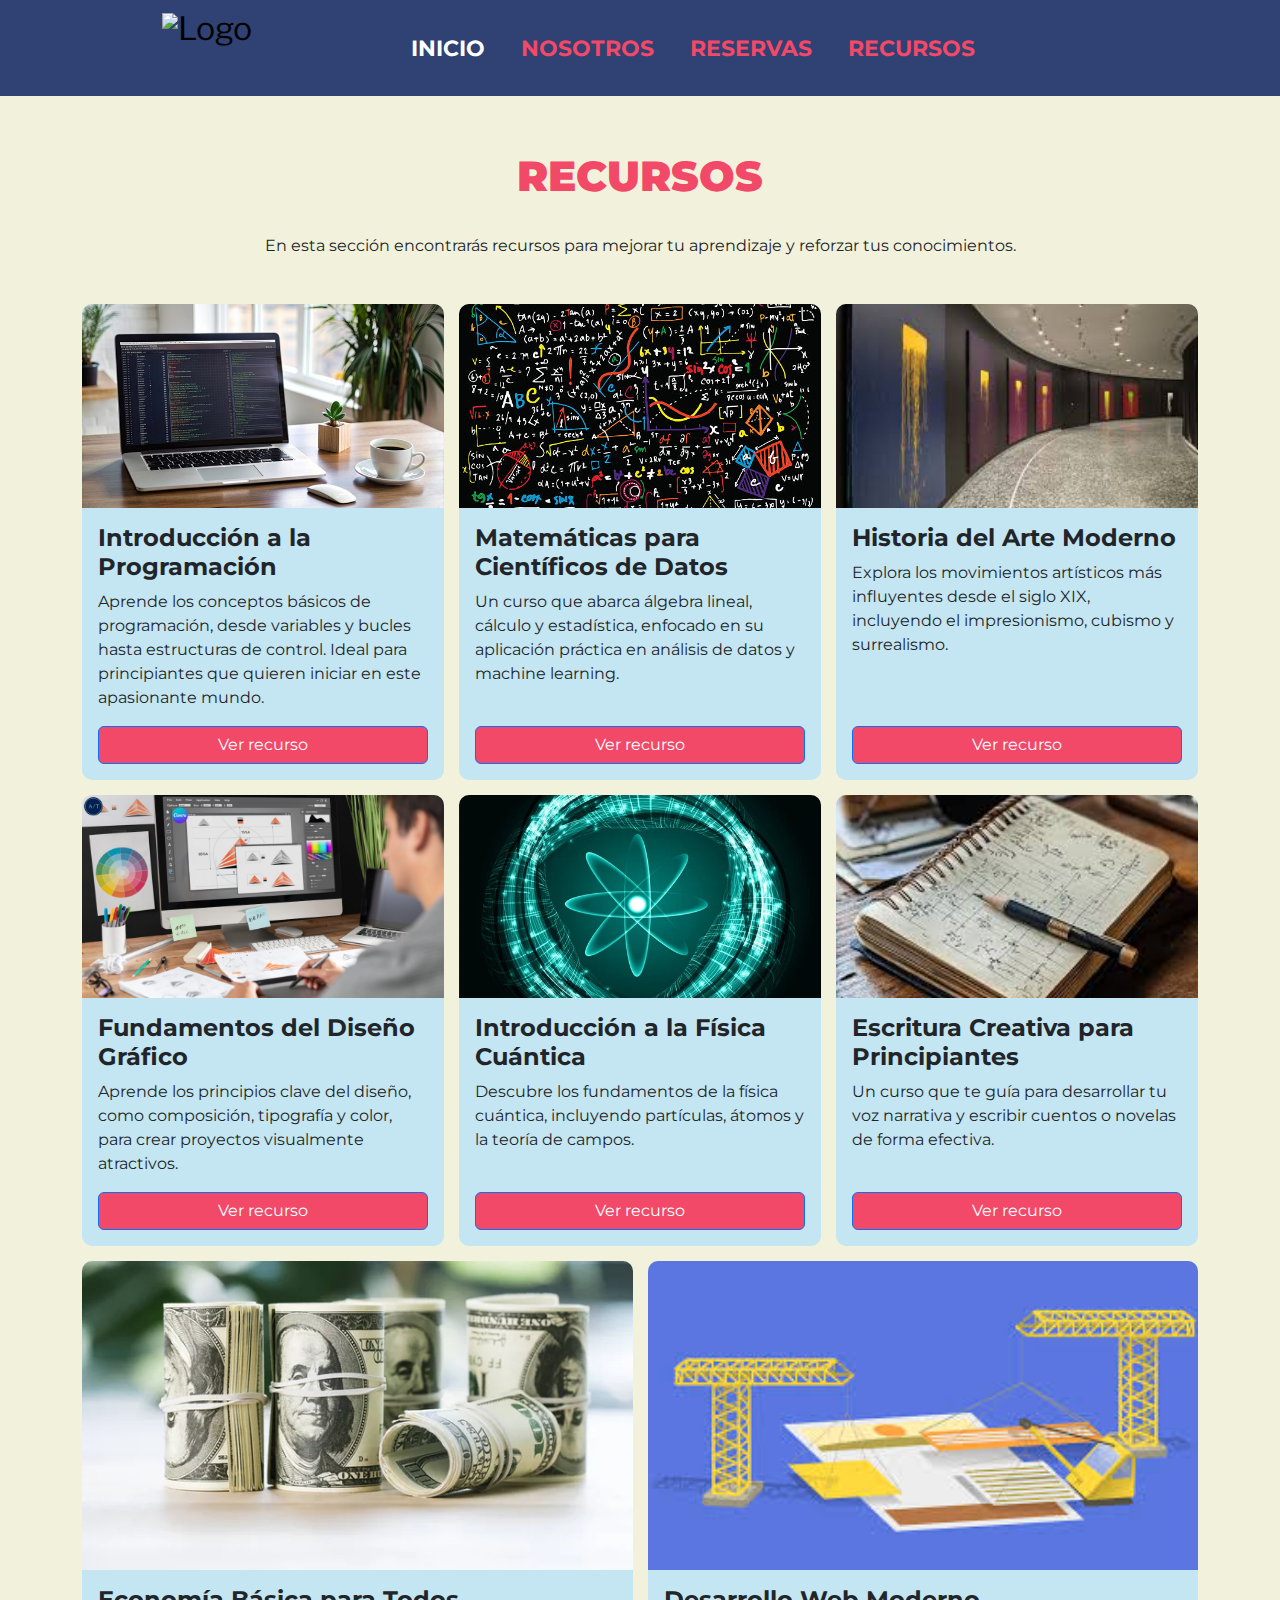
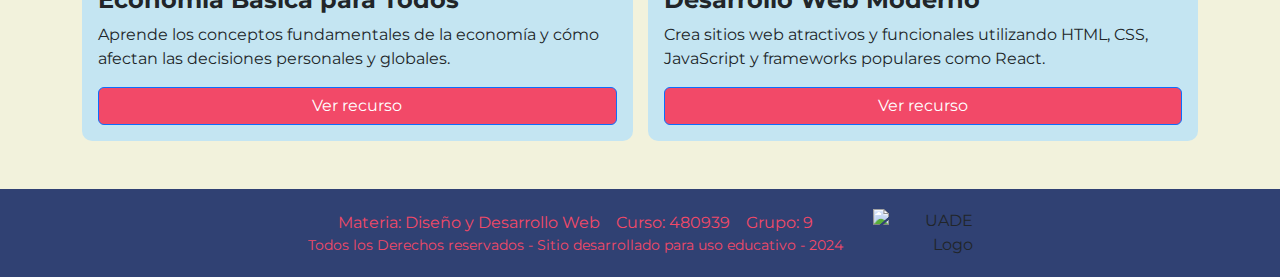
==== recursos/index.html @ f50ced4b "Reservas & Recursos" ====
<!DOCTYPE html><html lang="es"> <head><meta charset="UTF-8"><meta name="viewport" content="width=device-width, initial-scale=1.0"><title>Instituto Eureka - Recursos</title><link rel="icon" href="/img/favicon.ico" type="image/png"><link href="https://cdn.jsdelivr.net/npm/bootstrap@5.3.3/dist/css/bootstrap.min.css" rel="stylesheet" integrity="sha384-QWTKZyjpPEjISv5WaRU9OFeRpok6YctnYmDr5pNlyT2bRjXh0JMhjY6hW+ALEwIH" crossorigin="anonymous"><link rel="stylesheet" href="/css/styles.css"><!-- Fuentes--><link rel="preconnect" href="https://fonts.googleapis.com"><link rel="preconnect" href="https://fonts.gstatic.com" crossorigin><link href="https://fonts.googleapis.com/css2?family=Libre+Franklin:ital,wght@0,100..900;1,100..900&family=Montserrat:ital,wght@0,100..900;1,100..900&family=Roboto:ital,wght@0,100;0,300;0,400;0,500;0,700;0,900;1,100;1,300;1,400;1,500;1,700;1,900&display=swap" rel="stylesheet"><style>.card-custom[data-astro-cid-a7mcktxg]{width:18rem;background-color:var(--color-cuaternario);flex:1 1 300px;border-radius:10px;display:flex;flex-direction:column}.card-custom[data-astro-cid-a7mcktxg] .card-img-top[data-astro-cid-a7mcktxg]{border-radius:10px 10px 0 0;aspect-ratio:16/9;object-fit:cover}.card-custom[data-astro-cid-a7mcktxg] .card-body[data-astro-cid-a7mcktxg]{flex-direction:column;display:flex;padding:1rem;flex:1}.card-custom[data-astro-cid-a7mcktxg] .card-title[data-astro-cid-a7mcktxg]{font-size:1.5rem;font-weight:700;margin-bottom:.5rem}.image[data-astro-cid-a7mcktxg]{width:285px;aspect-ratio:16/9;object-fit:cover}.recursos-cont[data-astro-cid-gtzka36m]{display:flex;flex-wrap:wrap;justify-content:center;width:100%;gap:15px}
</style><script type="module">document.querySelector("#navbarNav");const e=location.href,n=document.querySelectorAll(".nav-link");n.forEach(c=>{c.href===e&&c.classList.add("current")});
</script></head> <body>  <header> <!--Barra de navegacion--> <nav class="navbar navbar-expand-lg navbar-custom"> <div class="container-fluid justify-content-center"> <a class="navbar-brand nav-logo" href="index.html"> <img src="img/logo.png" alt="Logo" class="img-fluid2"> </a> <button class="navbar-toggler" type="button" data-bs-toggle="collapse" data-bs-target="#navbarNav" aria-controls="navbarNav" aria-expanded="false" aria-label="Toggle navigation" style="background-color: #ff5200"> <span class="navbar-toggler-icon"></span> </button> <div class="collapse navbar-collapse justify-content-center" id="navbarNav"> <ul class="navbar-nav"> <li class="nav-item"> <a class="nav-link" href="./index.html">Inicio</a> </li> <li class="nav-item"> <a class="nav-link" href="./Nosotros.html">Nosotros</a> </li> <li class="nav-item"> <a class="nav-link" href="./reservas.html">Reservas</a> </li> <li class="nav-item"> <a class="nav-link" href="./recursos.html">Recursos</a> </li> </ul> </div> </div> </nav> </header>  <main data-astro-cid-gtzka36m> <section class="content-section2" data-astro-cid-gtzka36m> <div class="content" data-astro-cid-gtzka36m> <div class="container" data-astro-cid-gtzka36m> <div class="row" data-astro-cid-gtzka36m> <div class="col-12" data-astro-cid-gtzka36m> <h1 class="text-center text-center1" data-astro-cid-gtzka36m>RECURSOS</h1> </div> </div> <div class="row" data-astro-cid-gtzka36m> <div class="col-12" data-astro-cid-gtzka36m> <p class="text-center" data-astro-cid-gtzka36m>
En esta sección encontrarás recursos para mejorar tu aprendizaje
                y reforzar tus conocimientos.
</p> </div> </div> </div> </div> </section> <div class="content-section2" data-astro-cid-gtzka36m> <div class="container mb-5" data-astro-cid-gtzka36m> <div class="recursos-cont" data-astro-cid-gtzka36m> <div class="card-custom" data-astro-cid-a7mcktxg> <img src="/img/programacion.jpg" class="card-img-top" alt="Introducción a la Programación" data-astro-cid-a7mcktxg> <div class="card-body" data-astro-cid-a7mcktxg> <h5 class="card-title" data-astro-cid-a7mcktxg>Introducción a la Programación</h5> <p class="card-text" data-astro-cid-a7mcktxg>Aprende los conceptos básicos de programación, desde variables y bucles hasta estructuras de control. Ideal para principiantes que quieren iniciar en este apasionante mundo.</p> <a href="#" class="btn btn-primary mt-auto" data-astro-cid-a7mcktxg> Ver recurso </a> </div> </div> <div class="card-custom" data-astro-cid-a7mcktxg> <img src="/img/math.jpg" class="card-img-top" alt="Matemáticas para Científicos de Datos" data-astro-cid-a7mcktxg> <div class="card-body" data-astro-cid-a7mcktxg> <h5 class="card-title" data-astro-cid-a7mcktxg>Matemáticas para Científicos de Datos</h5> <p class="card-text" data-astro-cid-a7mcktxg>Un curso que abarca álgebra lineal, cálculo y estadística, enfocado en su aplicación práctica en análisis de datos y machine learning.</p> <a href="#" class="btn btn-primary mt-auto" data-astro-cid-a7mcktxg> Ver recurso </a> </div> </div> <div class="card-custom" data-astro-cid-a7mcktxg> <img src="/img/arte.jpg" class="card-img-top" alt="Historia del Arte Moderno" data-astro-cid-a7mcktxg> <div class="card-body" data-astro-cid-a7mcktxg> <h5 class="card-title" data-astro-cid-a7mcktxg>Historia del Arte Moderno</h5> <p class="card-text" data-astro-cid-a7mcktxg>Explora los movimientos artísticos más influyentes desde el siglo XIX, incluyendo el impresionismo, cubismo y surrealismo.</p> <a href="#" class="btn btn-primary mt-auto" data-astro-cid-a7mcktxg> Ver recurso </a> </div> </div> <div class="card-custom" data-astro-cid-a7mcktxg> <img src="/img/diseño.jpg" class="card-img-top" alt="Fundamentos del Diseño Gráfico" data-astro-cid-a7mcktxg> <div class="card-body" data-astro-cid-a7mcktxg> <h5 class="card-title" data-astro-cid-a7mcktxg>Fundamentos del Diseño Gráfico</h5> <p class="card-text" data-astro-cid-a7mcktxg>Aprende los principios clave del diseño, como composición, tipografía y color, para crear proyectos visualmente atractivos.</p> <a href="#" class="btn btn-primary mt-auto" data-astro-cid-a7mcktxg> Ver recurso </a> </div> </div> <div class="card-custom" data-astro-cid-a7mcktxg> <img src="/img/quantum.jpg" class="card-img-top" alt="Introducción a la Física Cuántica" data-astro-cid-a7mcktxg> <div class="card-body" data-astro-cid-a7mcktxg> <h5 class="card-title" data-astro-cid-a7mcktxg>Introducción a la Física Cuántica</h5> <p class="card-text" data-astro-cid-a7mcktxg>Descubre los fundamentos de la física cuántica, incluyendo partículas, átomos y la teoría de campos.</p> <a href="#" class="btn btn-primary mt-auto" data-astro-cid-a7mcktxg> Ver recurso </a> </div> </div> <div class="card-custom" data-astro-cid-a7mcktxg> <img src="/img/imagess.jpg" class="card-img-top" alt="Escritura Creativa para Principiantes" data-astro-cid-a7mcktxg> <div class="card-body" data-astro-cid-a7mcktxg> <h5 class="card-title" data-astro-cid-a7mcktxg>Escritura Creativa para Principiantes</h5> <p class="card-text" data-astro-cid-a7mcktxg>Un curso que te guía para desarrollar tu voz narrativa y escribir cuentos o novelas de forma efectiva.</p> <a href="#" class="btn btn-primary mt-auto" data-astro-cid-a7mcktxg> Ver recurso </a> </div> </div> <div class="card-custom" data-astro-cid-a7mcktxg> <img src="/img/eco.jpg" class="card-img-top" alt="Economía Básica para Todos" data-astro-cid-a7mcktxg> <div class="card-body" data-astro-cid-a7mcktxg> <h5 class="card-title" data-astro-cid-a7mcktxg>Economía Básica para Todos</h5> <p class="card-text" data-astro-cid-a7mcktxg>Aprende los conceptos fundamentales de la economía y cómo afectan las decisiones personales y globales.</p> <a href="#" class="btn btn-primary mt-auto" data-astro-cid-a7mcktxg> Ver recurso </a> </div> </div> <div class="card-custom" data-astro-cid-a7mcktxg> <img src="/img/dev.jpg" class="card-img-top" alt="Desarrollo Web Moderno" data-astro-cid-a7mcktxg> <div class="card-body" data-astro-cid-a7mcktxg> <h5 class="card-title" data-astro-cid-a7mcktxg>Desarrollo Web Moderno</h5> <p class="card-text" data-astro-cid-a7mcktxg>Crea sitios web atractivos y funcionales utilizando HTML, CSS, JavaScript y frameworks populares como React.</p> <a href="#" class="btn btn-primary mt-auto" data-astro-cid-a7mcktxg> Ver recurso </a> </div> </div>  </div> </div> </div> </main> <footer class="custom-footer"> <div class="custom-container footer-content"> <div class="custom-row"> <div class="custom-col-9"> <p class="custom-footer-text mb-0">
Materia: Diseño y Desarrollo Web &nbsp;&nbsp; Curso: 480939
          &nbsp;&nbsp; Grupo: 9
</p> <p class="custom-small mb-0">
Todos los Derechos reservados - Sitio desarrollado para uso educativo
          - 2024
</p> </div> <div class="custom-col-3 text-end"> <img src="img/LogoUADE.png" alt="UADE Logo" class="custom-footer-logo"> </div> </div> </div> </footer>  <script src="https://cdn.jsdelivr.net/npm/bootstrap@5.3.3/dist/js/bootstrap.bundle.min.js" integrity="sha384-YvpcrYf0tY3lHB60NNkmXc5s9fDVZLESaAA55NDzOxhy9GkcIdslK1eN7N6jIeHz" crossorigin="anonymous"></script> </body> </html>
---- css/styles.css ----
* {
  box-sizing: border-box;
}

:root {
  --color-primario: #304173;
  --color-secundario: #f24968;
  --color-terciario: #f2f2dc;
  --color-cuaternario: #c4e5f2;
  --color-quinario: #f28599;

  --font-logo: "Libre Franklin", system-ui;
  --font-texto: "Montserrat", sans-serif;
}

body {
  min-height: 100vh;
  margin: 0;
  display: grid;
  grid-template-rows: auto 1fr auto;
  font-family: "Montserrat", sans-serif !important;
}

h1 {
  font-size: 5rem;
}

h2 {
  font-size: 2rem;
}

h3 {
  font-size: 2.75rem;
}

h4 {
  font-size: 1.5rem;
}

h5 {
  font-size: 1.25rem;
}

h6 {
  font-size: 1rem;
}

.navbar {
  background-color: var(--color-primario);
  color: var(--color-secundario);
}

.navbar-brand {
  padding-left: 150px;
}

.navbar-nav {
  padding-right: 150px;
}

.navbar-custom {
  justify-content: center;
}

.navbar-nav {
  flex-direction: row;
}

.navbar-nav .nav-item {
  margin: 0 10px; /* Puedes ajustar este valor para dar más o menos espacio entre los ítems */
}

.nav-logo {
  display: flex;
  flex-direction: column;
  align-items: flex-start;
  text-decoration: none;
  font-family: var(--font-logo);
  font-size: 32px;
  line-height: 1;
}

.img-fluid2 {
  max-width: 100%;
  height: 70px;
}

.navbar .nav-link {
  color: var(--color-secundario);
  text-transform: uppercase;
  font-size: 22px;
  font-weight: bold;
}

.navbar .nav-link:hover {
  color: var(--color-quinario);
}
.navbar-toggler {
  border-color: var(--color-secundario);
}

/* Clase para el sitio actual */
.nav-link.current {
  color: white;
}

.btn-brand {
  background-color: var(--color-secundario);
  color: #fefefe;
  border: none;
  border-radius: 5px;
  padding: 10px 20px;
  font-size: 16px;
  font-weight: bold;
  cursor: pointer;
  text-decoration: none;
}

.btn-brand:hover {
  background-color: #fefefe;
  color: var(--color-secundario);

  box-shadow: 0 0 10px var(--color-secundario);
}

/* Responsive NAV */
@media (max-width: 992px) {
  .navbar-brand {
    padding-left: 20px;
  }

  .navbar-nav {
    padding-right: 20px;
  }

  .navbar-nav {
    flex-direction: column;
    align-items: flex-start;
  }

  .navbar-nav .nav-item {
    margin: 5px 0; /* Ajusta el margen entre los ítems en el menú desplegable */
  }

  .navbar-toggler {
    display: block;
    border: none;
    background: transparent;
    color: var(--color-secundario);
    margin-left: auto; /* Mueve el menú hamburguesa a la derecha */
  }

  .navbar-toggler-icon {
    background-image: url("data:image/svg+xml;charset=utf8,%3Csvg viewBox='0 0 30 30' xmlns='http://www.w3.org/2000/svg'%3E%3Cpath stroke='rgba%28255, 255, 255, 0.5%29' stroke-width='2' stroke-linecap='round' stroke-miterlimit='10' d='M4 7h22M4 15h22M4 23h22'/%3E%3C/svg%3E");
  }

  .navbar-collapse {
    flex-grow: 0;
    justify-content: flex-end;
  }

  .nav-logo {
    font-size: 28px; /* Achica un poco el logo */
  }

  .logo-arriba,
  .logo-abajo {
    font-size: 36px; /* Achica un poco el logo */
  }
}

@media (max-width: 768px) {
  .navbar-brand {
    padding-left: 10px;
  }

  .navbar-nav {
    padding-right: 10px;
  }

  .navbar-nav {
    flex-direction: column;
    align-items: flex-start;
  }

  .navbar-nav .nav-item {
    margin: 5px 0; /* Ajusta el margen entre los ítems en el menú desplegable */
  }

  .navbar-toggler {
    display: block;
    border: none;
    background: transparent;
    color: var(--color-secundario);
    margin-left: auto; /* Mueve el menú hamburguesa a la derecha */
  }

  .navbar-toggler-icon {
    background-image: url("data:image/svg+xml;charset=utf8,%3Csvg viewBox='0 0 30 30' xmlns='http://www.w3.org/2000/svg'%3E%3Cpath stroke='rgba%28255, 255, 255, 0.5%29' stroke-width='2' stroke-linecap='round' stroke-miterlimit='10' d='M4 7h22M4 15h22M4 23h22'/%3E%3C/svg%3E");
  }

  .navbar-collapse {
    flex-grow: 0;
    justify-content: flex-end;
  }

  .nav-logo {
    font-size: 24px; /* Achica un poco más el logo */
  }

  .logo-arriba,
  .logo-abajo {
    font-size: 32px; /* Achica un poco más el logo */
  }
}

/* RESPONSIVE NAV */

/* Estilos generales */
body,
html {
  margin: 0;
  padding: 0;
  height: 100%;
  display: flex;
  flex-direction: column;
}

.content {
  flex: 1;
  background-image: url();
}

/* Estilos del footer */
.custom-footer {
  background-color: var(--color-primario);
  padding: 20px 0;
  width: 100%;
  position: relative;
  bottom: 0;
}

.custom-container {
  width: 90%;
  margin: 0 auto;
}

.footer-content {
  display: flex;
  justify-content: center;
  align-items: center;
}

.custom-row {
  display: flex;
  align-items: center;
  justify-content: space-between;
}

.custom-col-9,
.custom-col-3 {
  flex: 1;
  text-align: center;
}

.custom-footer-text,
.custom-small {
  color: var(--color-secundario);
  white-space: nowrap;
}

.custom-footer-logo {
  max-width: 100px;
  margin-left: 30px;
}

.mb-0 {
  margin-bottom: 0;
}

.custom-small {
  font-size: 0.875rem;
}

/* Responsive FOOTER */
@media (max-width: 768px) {
  .custom-container {
    width: 100%;
  }

  .custom-row {
    flex-direction: column;
    align-items: center;
  }

  .custom-col-9,
  .custom-col-3 {
    text-align: center;
    margin-bottom: 10px;
  }

  .custom-footer-logo {
    max-width: 80px;
    margin-left: 0;
  }
}

@media (max-width: 576px) {
  .custom-footer-text,
  .custom-small {
    font-size: 0.6rem;
  }

  .custom-footer-logo {
    max-width: 60px;
  }
}
/* Responsive FOOTER */

/* Logo contenido PAG */
.text-center1 {
  padding: 5px;
  font-size: 42px;
  font-weight: 900;
  color: var(--color-secundario);
  text-transform: uppercase;
}

.text-center2 {
  font-size: 42px;
  font-weight: 450;
  color: var(--color-secundario);
  text-transform: uppercase;
}
/* Logo contenido PAG */

/* Contenido PAG */
main {
  background-color: #f2f2dc;
}

.container-izq,
.container-img {
  padding: 10px;
  width: 100%;
  box-sizing: border-box;
}

.container-izq {
  margin-right: 20px;
  background: var(--color-cuaternario);
  display: flex;
  flex-direction: column;
  align-items: center;
}

.container-img {
  margin-left: 20px;
  display: flex;
  justify-content: center;
  align-items: center;
  margin-top: -150px;
}

.img-fluid {
  max-width: 100%;
  height: auto;
}

.content-section {
  display: flex;
  justify-content: space-between;
  align-items: center;
  padding: 20px;
  margin-top: 44px;
}

.content-section2 {
  margin-top: 30px;
}

.container {
  display: flex;
  flex-direction: column;
  justify-content: center;
  align-items: center;
  width: 100%;
}

.row {
  display: flex;
  justify-content: space-between;
  align-items: stretch;
  width: 100%;
}

.texto {
  font-size: 14px;
  font-weight: 450;
  text-align: left;
  color: var(--color-primario);
  font-size: 16px;
  line-height: 1.5;
  word-wrap: break-word;
}

.col-md-6 {
  flex: 1;
  display: flex;
  flex-direction: column;
  justify-content: center;
  align-items: center;
  padding: 10px;
}

.text-center {
  text-align: center;
  margin-top: 20px;
}

.btn {
  margin-top: 20px;
}

.btn-custom {
  font-size: 16px;
  font-weight: bold;
  padding: 10px 20px;
  border: none;
  border-radius: 5px;
  cursor: pointer;
}

.btn-primary {
  background-color: var(--color-secundario);
}

.btn-primary:hover {
  background-color: var(--color-terciario);
  color: var(--color-primario);
}

/* Responsive Inicio */
@media (max-width: 768px) {
  .content-section .row {
    display: flex;
    flex-direction: column-reverse;
    align-items: center;
  }

  .container-img {
    margin: 0;
    padding: 10px;
    width: 100%;
  }

  .container-izq {
    margin: 0;
    padding: 10px;
    width: 100%;
  }

  .texto {
    width: 100%;
    padding: 10px;
  }

  .text-center {
    width: 100%;
    padding: 10px;
  }

  .btn {
    width: 100%;
    padding: 10px;
  }
}

@media (max-width: 576px) {
  .container-img {
    padding: 5px;
  }

  .container-izq {
    padding: 5px;
  }

  .texto {
    padding: 5px;
  }

  .text-center {
    padding: 5px;
  }

  .btn {
    padding: 5px;
  }
}
/* Responsive Inicio */
/* Contenido PAG */
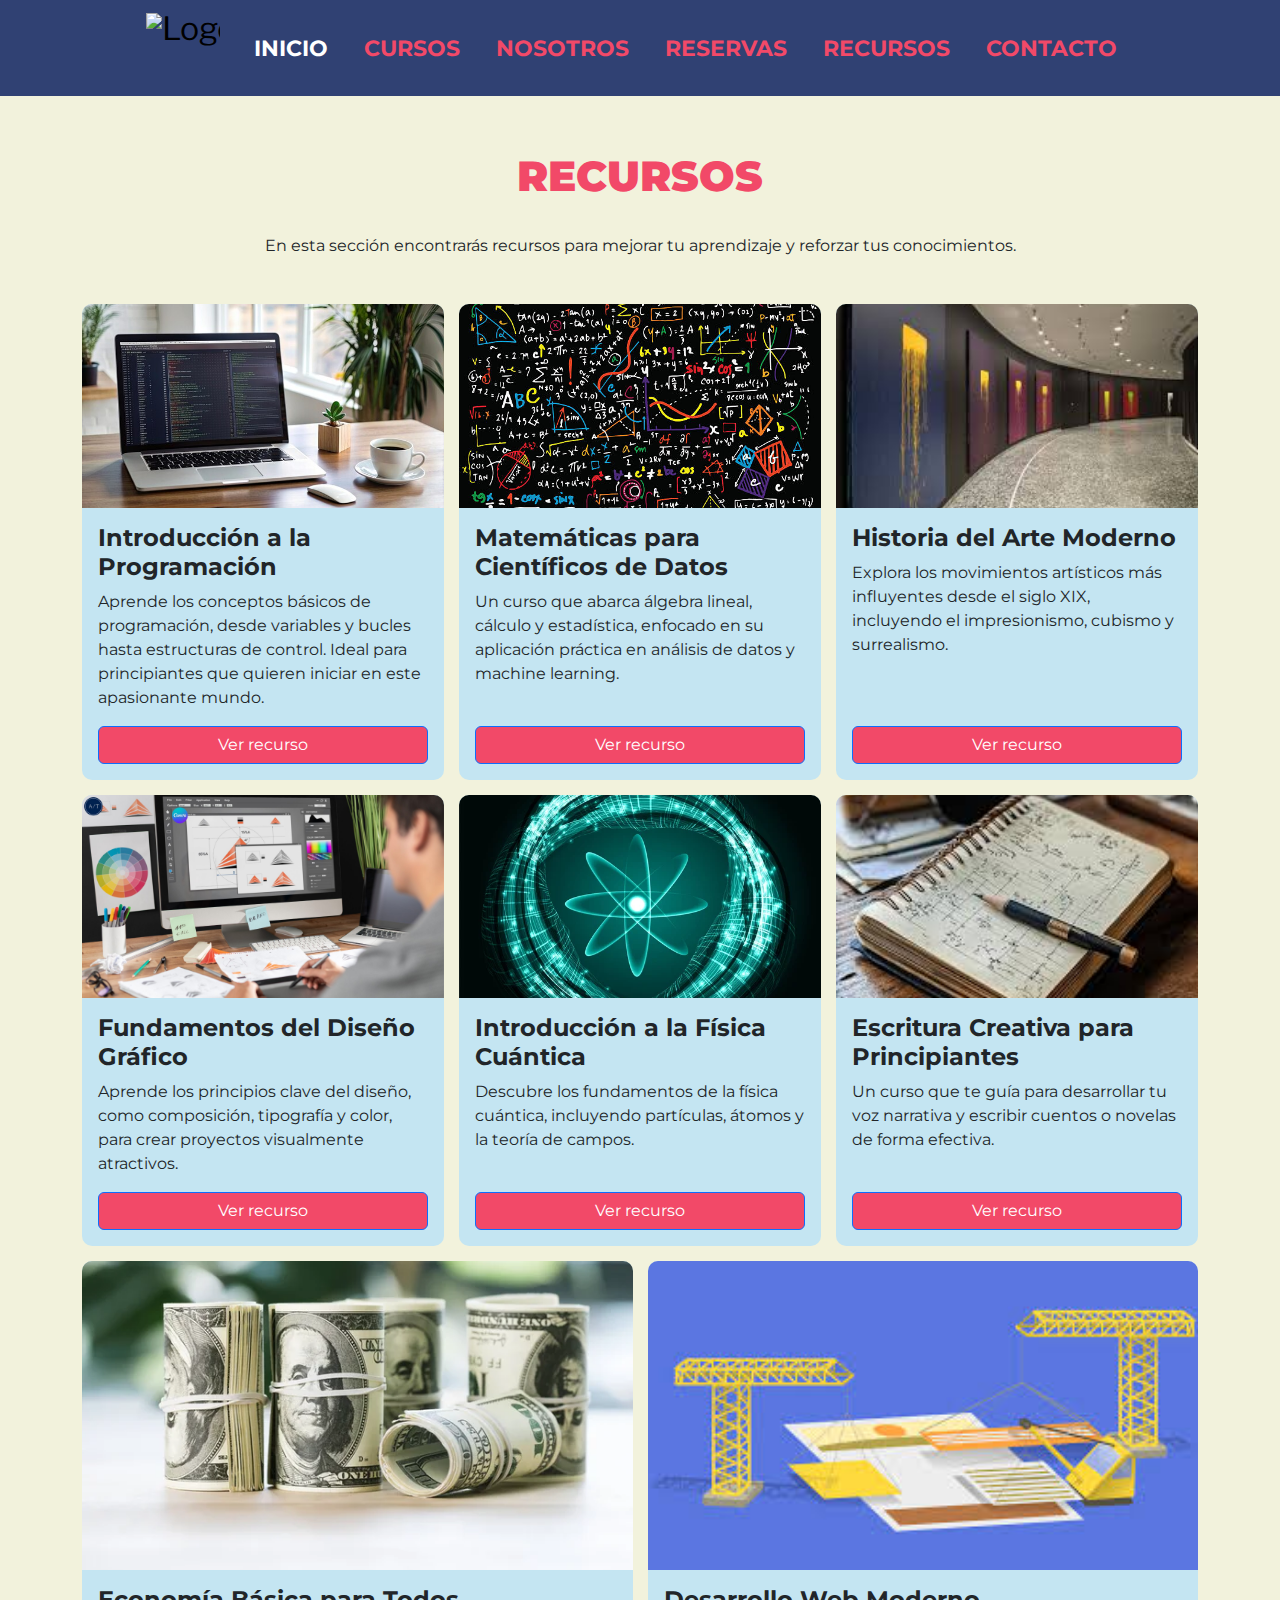
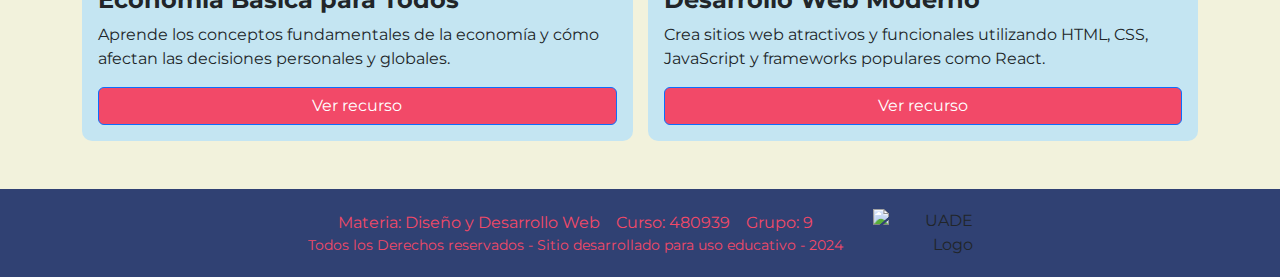
==== commit f9904053: "Changes" ====
--- a/recursos/index.html
+++ b/recursos/index.html
@@ -1,6 +1,6 @@
 <!DOCTYPE html><html lang="es"> <head><meta charset="UTF-8"><meta name="viewport" content="width=device-width, initial-scale=1.0"><title>Instituto Eureka - Recursos</title><link rel="icon" href="/img/favicon.ico" type="image/png"><link href="https://cdn.jsdelivr.net/npm/bootstrap@5.3.3/dist/css/bootstrap.min.css" rel="stylesheet" integrity="sha384-QWTKZyjpPEjISv5WaRU9OFeRpok6YctnYmDr5pNlyT2bRjXh0JMhjY6hW+ALEwIH" crossorigin="anonymous"><link rel="stylesheet" href="/css/styles.css"><!-- Fuentes--><link rel="preconnect" href="https://fonts.googleapis.com"><link rel="preconnect" href="https://fonts.gstatic.com" crossorigin><link href="https://fonts.googleapis.com/css2?family=Libre+Franklin:ital,wght@0,100..900;1,100..900&family=Montserrat:ital,wght@0,100..900;1,100..900&family=Roboto:ital,wght@0,100;0,300;0,400;0,500;0,700;0,900;1,100;1,300;1,400;1,500;1,700;1,900&display=swap" rel="stylesheet"><style>.card-custom[data-astro-cid-a7mcktxg]{width:18rem;background-color:var(--color-cuaternario);flex:1 1 300px;border-radius:10px;display:flex;flex-direction:column}.card-custom[data-astro-cid-a7mcktxg] .card-img-top[data-astro-cid-a7mcktxg]{border-radius:10px 10px 0 0;aspect-ratio:16/9;object-fit:cover}.card-custom[data-astro-cid-a7mcktxg] .card-body[data-astro-cid-a7mcktxg]{flex-direction:column;display:flex;padding:1rem;flex:1}.card-custom[data-astro-cid-a7mcktxg] .card-title[data-astro-cid-a7mcktxg]{font-size:1.5rem;font-weight:700;margin-bottom:.5rem}.image[data-astro-cid-a7mcktxg]{width:285px;aspect-ratio:16/9;object-fit:cover}.recursos-cont[data-astro-cid-gtzka36m]{display:flex;flex-wrap:wrap;justify-content:center;width:100%;gap:15px}
 </style><script type="module">document.querySelector("#navbarNav");const e=location.href,n=document.querySelectorAll(".nav-link");n.forEach(c=>{c.href===e&&c.classList.add("current")});
-</script></head> <body>  <header> <!--Barra de navegacion--> <nav class="navbar navbar-expand-lg navbar-custom"> <div class="container-fluid justify-content-center"> <a class="navbar-brand nav-logo" href="index.html"> <img src="img/logo.png" alt="Logo" class="img-fluid2"> </a> <button class="navbar-toggler" type="button" data-bs-toggle="collapse" data-bs-target="#navbarNav" aria-controls="navbarNav" aria-expanded="false" aria-label="Toggle navigation" style="background-color: #ff5200"> <span class="navbar-toggler-icon"></span> </button> <div class="collapse navbar-collapse justify-content-center" id="navbarNav"> <ul class="navbar-nav"> <li class="nav-item"> <a class="nav-link" href="./index.html">Inicio</a> </li> <li class="nav-item"> <a class="nav-link" href="./Nosotros.html">Nosotros</a> </li> <li class="nav-item"> <a class="nav-link" href="./reservas.html">Reservas</a> </li> <li class="nav-item"> <a class="nav-link" href="./recursos.html">Recursos</a> </li> </ul> </div> </div> </nav> </header>  <main data-astro-cid-gtzka36m> <section class="content-section2" data-astro-cid-gtzka36m> <div class="content" data-astro-cid-gtzka36m> <div class="container" data-astro-cid-gtzka36m> <div class="row" data-astro-cid-gtzka36m> <div class="col-12" data-astro-cid-gtzka36m> <h1 class="text-center text-center1" data-astro-cid-gtzka36m>RECURSOS</h1> </div> </div> <div class="row" data-astro-cid-gtzka36m> <div class="col-12" data-astro-cid-gtzka36m> <p class="text-center" data-astro-cid-gtzka36m>
+</script></head> <body>  <header> <!--Barra de navegacion--> <nav class="navbar navbar-expand-lg navbar-custom"> <div class="container-fluid justify-content-center"> <a class="navbar-brand nav-logo" href="index.html"> <img src="/img/logo.png" alt="Logo" class="img-fluid2"> </a> <button class="navbar-toggler" type="button" data-bs-toggle="collapse" data-bs-target="#navbarNav" aria-controls="navbarNav" aria-expanded="false" aria-label="Toggle navigation" style="background-color: #ff5200"> <span class="navbar-toggler-icon"></span> </button> <div class="collapse navbar-collapse justify-content-center" id="navbarNav"> <ul class="navbar-nav"> <li class="nav-item"> <a class="nav-link" href="./index.html">Inicio</a> </li> <li class="nav-item"> <a class="nav-link" href="./Cursos.html">Cursos</a> </li> <li class="nav-item"> <a class="nav-link" href="./Nosotros.html">Nosotros</a> </li> <li class="nav-item"> <a class="nav-link" href="./reservas">Reservas</a> </li> <li class="nav-item"> <a class="nav-link" href="./recursos">Recursos</a> </li> <li class="nav-item"> <a class="nav-link" href="./Contacto.html">Contacto</a> </li> </ul> </div> </div> </nav> </header>  <main data-astro-cid-gtzka36m> <section class="content-section2" data-astro-cid-gtzka36m> <div class="content" data-astro-cid-gtzka36m> <div class="container" data-astro-cid-gtzka36m> <div class="row" data-astro-cid-gtzka36m> <div class="col-12" data-astro-cid-gtzka36m> <h1 class="text-center text-center1" data-astro-cid-gtzka36m>RECURSOS</h1> </div> </div> <div class="row" data-astro-cid-gtzka36m> <div class="col-12" data-astro-cid-gtzka36m> <p class="text-center" data-astro-cid-gtzka36m>
 En esta sección encontrarás recursos para mejorar tu aprendizaje
                 y reforzar tus conocimientos.
 </p> </div> </div> </div> </div> </section> <div class="content-section2" data-astro-cid-gtzka36m> <div class="container mb-5" data-astro-cid-gtzka36m> <div class="recursos-cont" data-astro-cid-gtzka36m> <div class="card-custom" data-astro-cid-a7mcktxg> <img src="/img/programacion.jpg" class="card-img-top" alt="Introducción a la Programación" data-astro-cid-a7mcktxg> <div class="card-body" data-astro-cid-a7mcktxg> <h5 class="card-title" data-astro-cid-a7mcktxg>Introducción a la Programación</h5> <p class="card-text" data-astro-cid-a7mcktxg>Aprende los conceptos básicos de programación, desde variables y bucles hasta estructuras de control. Ideal para principiantes que quieren iniciar en este apasionante mundo.</p> <a href="#" class="btn btn-primary mt-auto" data-astro-cid-a7mcktxg> Ver recurso </a> </div> </div> <div class="card-custom" data-astro-cid-a7mcktxg> <img src="/img/math.jpg" class="card-img-top" alt="Matemáticas para Científicos de Datos" data-astro-cid-a7mcktxg> <div class="card-body" data-astro-cid-a7mcktxg> <h5 class="card-title" data-astro-cid-a7mcktxg>Matemáticas para Científicos de Datos</h5> <p class="card-text" data-astro-cid-a7mcktxg>Un curso que abarca álgebra lineal, cálculo y estadística, enfocado en su aplicación práctica en análisis de datos y machine learning.</p> <a href="#" class="btn btn-primary mt-auto" data-astro-cid-a7mcktxg> Ver recurso </a> </div> </div> <div class="card-custom" data-astro-cid-a7mcktxg> <img src="/img/arte.jpg" class="card-img-top" alt="Historia del Arte Moderno" data-astro-cid-a7mcktxg> <div class="card-body" data-astro-cid-a7mcktxg> <h5 class="card-title" data-astro-cid-a7mcktxg>Historia del Arte Moderno</h5> <p class="card-text" data-astro-cid-a7mcktxg>Explora los movimientos artísticos más influyentes desde el siglo XIX, incluyendo el impresionismo, cubismo y surrealismo.</p> <a href="#" class="btn btn-primary mt-auto" data-astro-cid-a7mcktxg> Ver recurso </a> </div> </div> <div class="card-custom" data-astro-cid-a7mcktxg> <img src="/img/diseño.jpg" class="card-img-top" alt="Fundamentos del Diseño Gráfico" data-astro-cid-a7mcktxg> <div class="card-body" data-astro-cid-a7mcktxg> <h5 class="card-title" data-astro-cid-a7mcktxg>Fundamentos del Diseño Gráfico</h5> <p class="card-text" data-astro-cid-a7mcktxg>Aprende los principios clave del diseño, como composición, tipografía y color, para crear proyectos visualmente atractivos.</p> <a href="#" class="btn btn-primary mt-auto" data-astro-cid-a7mcktxg> Ver recurso </a> </div> </div> <div class="card-custom" data-astro-cid-a7mcktxg> <img src="/img/quantum.jpg" class="card-img-top" alt="Introducción a la Física Cuántica" data-astro-cid-a7mcktxg> <div class="card-body" data-astro-cid-a7mcktxg> <h5 class="card-title" data-astro-cid-a7mcktxg>Introducción a la Física Cuántica</h5> <p class="card-text" data-astro-cid-a7mcktxg>Descubre los fundamentos de la física cuántica, incluyendo partículas, átomos y la teoría de campos.</p> <a href="#" class="btn btn-primary mt-auto" data-astro-cid-a7mcktxg> Ver recurso </a> </div> </div> <div class="card-custom" data-astro-cid-a7mcktxg> <img src="/img/imagess.jpg" class="card-img-top" alt="Escritura Creativa para Principiantes" data-astro-cid-a7mcktxg> <div class="card-body" data-astro-cid-a7mcktxg> <h5 class="card-title" data-astro-cid-a7mcktxg>Escritura Creativa para Principiantes</h5> <p class="card-text" data-astro-cid-a7mcktxg>Un curso que te guía para desarrollar tu voz narrativa y escribir cuentos o novelas de forma efectiva.</p> <a href="#" class="btn btn-primary mt-auto" data-astro-cid-a7mcktxg> Ver recurso </a> </div> </div> <div class="card-custom" data-astro-cid-a7mcktxg> <img src="/img/eco.jpg" class="card-img-top" alt="Economía Básica para Todos" data-astro-cid-a7mcktxg> <div class="card-body" data-astro-cid-a7mcktxg> <h5 class="card-title" data-astro-cid-a7mcktxg>Economía Básica para Todos</h5> <p class="card-text" data-astro-cid-a7mcktxg>Aprende los conceptos fundamentales de la economía y cómo afectan las decisiones personales y globales.</p> <a href="#" class="btn btn-primary mt-auto" data-astro-cid-a7mcktxg> Ver recurso </a> </div> </div> <div class="card-custom" data-astro-cid-a7mcktxg> <img src="/img/dev.jpg" class="card-img-top" alt="Desarrollo Web Moderno" data-astro-cid-a7mcktxg> <div class="card-body" data-astro-cid-a7mcktxg> <h5 class="card-title" data-astro-cid-a7mcktxg>Desarrollo Web Moderno</h5> <p class="card-text" data-astro-cid-a7mcktxg>Crea sitios web atractivos y funcionales utilizando HTML, CSS, JavaScript y frameworks populares como React.</p> <a href="#" class="btn btn-primary mt-auto" data-astro-cid-a7mcktxg> Ver recurso </a> </div> </div>  </div> </div> </div> </main> <footer class="custom-footer"> <div class="custom-container footer-content"> <div class="custom-row"> <div class="custom-col-9"> <p class="custom-footer-text mb-0">
@@ -9,4 +9,4 @@
 </p> <p class="custom-small mb-0">
 Todos los Derechos reservados - Sitio desarrollado para uso educativo
           - 2024
-</p> </div> <div class="custom-col-3 text-end"> <img src="img/LogoUADE.png" alt="UADE Logo" class="custom-footer-logo"> </div> </div> </div> </footer>  <script src="https://cdn.jsdelivr.net/npm/bootstrap@5.3.3/dist/js/bootstrap.bundle.min.js" integrity="sha384-YvpcrYf0tY3lHB60NNkmXc5s9fDVZLESaAA55NDzOxhy9GkcIdslK1eN7N6jIeHz" crossorigin="anonymous"></script> </body> </html> +</p> </div> <div class="custom-col-3 text-end"> <img src="/img/LogoUADE.png" alt="UADE Logo" class="custom-footer-logo"> </div> </div> </div> </footer>  <script src="https://cdn.jsdelivr.net/npm/bootstrap@5.3.3/dist/js/bootstrap.bundle.min.js" integrity="sha384-YvpcrYf0tY3lHB60NNkmXc5s9fDVZLESaAA55NDzOxhy9GkcIdslK1eN7N6jIeHz" crossorigin="anonymous"></script> </body> </html> 